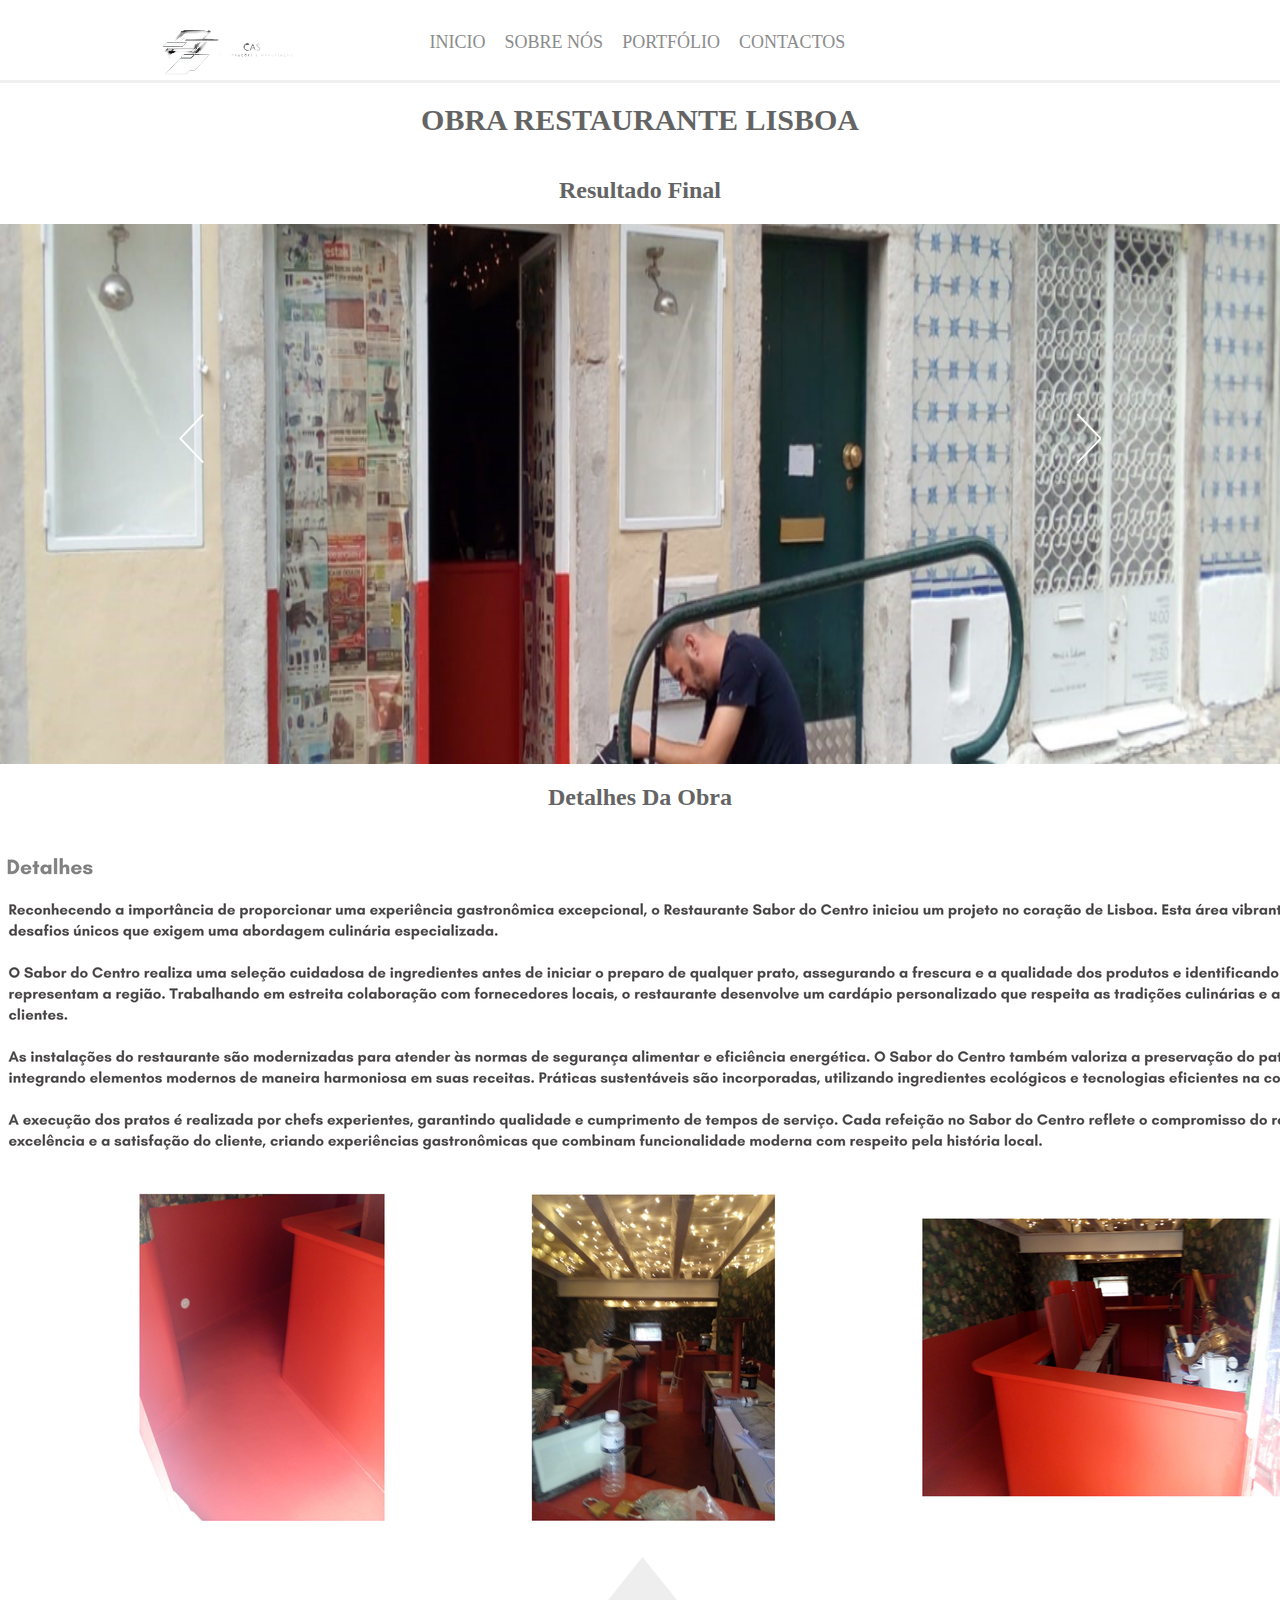
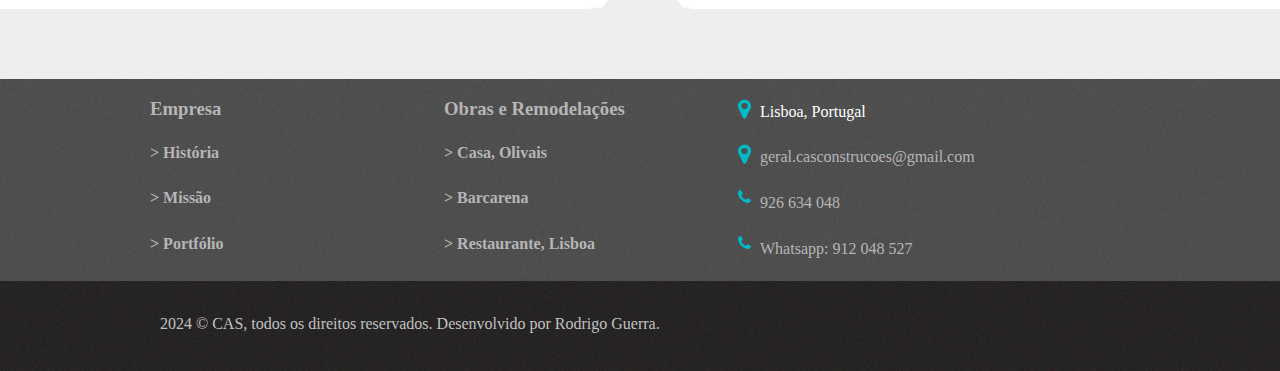
==== Algés.html @ a15d4a00 "1 commit" ====
<html lang="en">

<head>
    <link rel="stylesheet" type="text/css" href="./css/main.css">
    <link rel="stylesheet" type="text/css" href="./css/slick.css" />
    <meta charset="UTF-8">
    <meta name="viewport" content="width=device-width, initial-scale=1.0">
    <title>CAS</title>

    <style>
        a {
          text-decoration: none; /* Remove o sublinhado */
          color: rgb(182, 182, 182);
        }

        h3{
            color: rgb(182, 182, 182);
        }
    </style>
</head>

<body>
    <main class="col-100 menu-urls">
        <div class="header-2">
            <div class="logo">
                <img src="./img/logo.png" />
            </div>

            <div class="menu">
                <ul>
                    <li>
                        <a href="index.html">Inicio</a>
                    </li>
                    <li>
                        <a href="Sobre.html">Sobre nós</a>
                    </li>
                    <li>
                        <a href="servicos.html">Portfólio</a>
                    </li>
                    <li>
                        <a href="contactos.html">Contactos</a>
                    </li>
                </ul>
            </div>

            <div class="dropdown">
                <button onclick="toggleMenu()" class="dropbtn">::::::::::::<br>::::::::::::</button>
                <div id="dropdownContent" class="dropdown-content">
                    <li>
                        <a href="index.html">Inicio</a>
                    </li>
                    <li>
                        <a href="Sobre.html">Sobre nós</a>
                    </li>
                    <li>
                        <a href="servicos.html">Portfólio</a>
                    </li>
                    <li>
                        <a href="contactos.html">Contactos</a>
                    </li>
                </div>
            </div>
        </div>
    </main>
    <div class="col-100">
        <div class="content texto-destaque">
            <h1><strong>Obra Restaurante Lisboa</strong></h1>
    
            <div class="menu2">
                <ul>
                    <h2><strong>Resultado Final</strong></h2>
                </ul>
            </div>
        </div>
    </div>
    <div class="col-100">
        <div class="slider-principal">
            <img src="./img/restaurante12.png" />
            <img src="./img/restaurante2.png" />
        </div>
        
    </div>
    


    <div class="col-100">
        <div class="content texto-destaque">
    
            <div class="menu2">
                <ul>
                    <h2><strong>Detalhes Da Obra</strong></h2>
                </ul>
            </div>
        </div>
        </div>

        <div class="detalhes-olivais">
            <img src="./img/Detalhes-rest.png" />
        </div>
    </div>

    <div class="col-100 bloco-imagens-texto">
        <div class="content" style="margin-left: 16%; float: left;">
            
        </div>
    </div>
    <footer>
        <div class="col-100 footer" >
            <div class="content">
                <div class="col-4">
                    <h3><b>Empresa</b></h3>
                    <a href="./Sobre.html"><p><b>> História</b></p></a>
                    <a href="./Sobre.html"><p><b>> Missão</b></p></a>
                    <a href="./servicos.html"><p><b>> Portfólio</b></p></a>
                </div>
                <div class="col-4">
                    <h3><b>Obras e Remodelações</b></h3>
                    <a href="./Olivais.html"><p><b>> Casa, Olivais</b></p></a>
                    <a href="./Barcarena.html"><p><b>> Barcarena</b></p></a>
                    <a href="./Algés.html"><p><b>> Restaurante, Lisboa</b></p></a>
                </div>
                <div class="col-4">
                    <p class="local">Lisboa, Portugal<p>
                        <a href="mailto:geral.casconstrucoes@gmail.com"><p class="emailico">geral.casconstrucoes@gmail.com<p></a>
                         <a href="tel:+351926634048"> <p class="telefoneico">926 634 048<p></p></a>     
                         <a href="https://wa.me/351912048527"> <p class="telefoneico">Whatsapp: 912 048 527<p></p></a>          
                </div>
            </div>
    </footer>
    <div class="col-100 footer-2">
        <div class="content">

            <p>
                2024 © CAS, todos os direitos reservados. Desenvolvido por Rodrigo Guerra.
            </p>
        </div>
    </div>
    <script type="text/javascript" src="./js/jquery.js"></script>
    <script type="text/javascript" src="./js/jquery-migrate.js"></script>
    <script type="text/javascript" src="./js/slick.min.js"></script>
    <script type="text/javascript" src="./js/main.js"></script>
</body>

</html>
---- css/main.css ----
body {
width: 100%;
height: 100%;
margin: 0 auto;
}
ul {
   padding: 0px!important; 
}
.menu-principal {
width: 100%;
background-color: #524f50;
height: 60px;
}
main, .content {
margin: 0 auto;
width: 980px;
position: relative;
}
.logo {
width: 25%;
 float: left;
 margin: 1%;
 
}
.redes-sociais ul li {
margin-left: 25px;
display: inline-block;
float: left;
list-style: none;
}
.redes-sociais {
width: 25%;
float: right;
}
.header-2 {
background-color: #ffffff;
width: 980px;
margin: 0 auto;
padding: 16px;
}
.mapa
{
    width: 25%;
 float: right;
 margin: 5%;
 margin-right: 20%;
}
.menu-urls {
height: 80px;
border-bottom: 3px solid #efefef;
}
.menu ul li {
    display: inline-block;
    color: #8b8b8b;
    margin-left: 15px;
    height: 50px;
}

.menu ul li:hover {
    border-bottom: 3px solid #524f50;
}

.menu ul li a:hover {
    color: #524f50;
    
}

.menu ul li a {
    color: #8b8b8b;
    text-decoration: none;
    font-size: 18px;
    text-transform: uppercase;
}
.menu {
width: 70%;
float: left;
}

.menu2
{
    width: 100%;
    float: left;
}

.menu3
{
    width: 100%;
    right: -30%;
    float: left;
}

.menu2 ul li {
    display: inline-block;
    color: #8b8b8b;
    margin-left: 15px;
    height: 50px;
}

.menu2 ul li:hover {
    border-bottom: 3px solid #524f50;
}

.menu2 ul li a:hover {
    color: #524f50;
    
}

.menu2 ul li a {
    color: #8b8b8b;
    text-decoration: none;
    font-size: 18px;
    text-transform: uppercase;
}

.busca {
    text-align: center;
    width: 30%;
    float: right;
}
.busca input {
    background-image: url(../img/icone-search.png);
    background-repeat: no-repeat;
    height: 36px;
    padding: 12px;
    width: 190px;
    margin-top: 10px;
    background-position: 96%;
    border: 1px solid #d6d6d6;
}
.col-100 {
    width: 100%;
    float: left;
    position: relative;
    
}

.btn_sabermais
{
    width: 100%;
    padding: 12px;
    right: -32%;
    margin-top: -7%;
    position: relative;
}

.quem
{
    width: 100%;
    padding: 12px;
    right: 30%;
    float: left;
    position: relative;
}

.slider-principal{
    width: 100%;
    height: 60%;
    float: left;
    position: relative;
}

.banner-sobre
{
    padding: 12px;
    width: 100px;
    margin-top: 10px;
    right: 2%;
    float: left;
    position: relative;
}

.banner-portatil
{
    padding: 12px;
    width: 100px;
    margin-top: 10px;
    right: 2%;
    display: none;
    float: left;
    position: relative;
}

.contenttexto-destaque
{
    right: 1%;
    float: left;
    position: relative;
}
.col-102 {
    width: 100%;
    margin-top: 5%;
    float: left;
    position: relative;
}
button.slick-prev {
    font-size: 0px;
    border: none;
    width: 25px;
    height: 51px;
    z-index: 9;
    background-color: transparent;
    position: absolute;
    background-image: url(../img/anterior.png);
    top: 35%;
    left: 14%;
}
button.slick-next {
    font-size: 0px;
    border: none;
    width: 25px;
    height: 51px;
    z-index: 9;
    background-color: transparent;
    position: absolute;
    background-image: url(../img/proximo.png);
    top: 35%;
    right: 14%;
}
.slick-list {
    width: 100%!important;
}
.slick-initialized {
    overflow: hidden;
}
.slick-dots li button {
    font-size: 0px;
    border: 5px solid #ffffff;
    width: 26px;
    height: 26px;
    background: transparent;
    border-radius: 50%;
    cursor: pointer;

}
.slick-dots {
    margin: 0 auto;
    width: 50%;
    position: absolute;
    left: 50%;
    top: 600px;
}

li.slick-active button {
    background: #524f50;
}

.slick-dots li {
    padding-left: 10px;
    display: inline-block;
}

.texto-destaque {
    text-align: center;
}
.texto-destaque strong {
    color: #646464;
}
.texto-destaque h1 {
    text-transform: uppercase;
    font-size: 30px;
    color: #818181;
}
.texto-destaque p {
    font-size: 15px;
    color: #9a9a9a;
}

.col-3 {
    text-align: center;
    padding-left: 15px;
    padding-right: 15px; 
    width: 29%;
    float: left;
    position: relative;
}
.bloco-imagem img {
    margin: 0 auto;
    width: 100%;
    height: auto;
}
.bloco-imagem {
    height: 300px;
    border: 1px solid #c5c5c5;
    padding-top: 15px;
    padding-bottom: 15px;
    margin-left: 10px;
}
.bloco-imagem b, p {
    text-align: left;
}
.bloco-texto {
    margin-top: 3em;
}

h3 {
    font-weight: normal!important;
}

.bloco-imagens-texto {
    background-color: #eeeeee;
}
.bloco-imagens-texto:before {
    width: 100%;
    display: inline-block;
    content: '';
    height: 52px;
    background: #ffffff;
    background-image: url('../img/setinha.png');
    background-repeat: no-repeat;
    background-position: center;
}

.bloco-imagens-texto:after {
    width: 100%;
    display: inline-block;
    content: '';
    height: 70px;
    background: #eeeeee;
} 
.col-4 {
    float: left;
    width: 30%; 
    text-align: center;
}
.col-4 img {
cursor: pointer;
 margin: 0 auto;
 padding-top: 1em;
 vertical-align: middle;
}
.col-4 img:hover {
    margin-top: 10px!important;
    position: relative!important;
}

.misson
{
    width: 100%;
    right: -300%;
    color: #9a9a9a;
    float: left;
    position: relative;
}

.banner-sobre3
{
    width: 100%;
    right: -10%;
    float: left;
    position: relative;
}

.banner-sobre3portatil
{
    width: 100%;
    right: -5%;
    display: none;
    float: left;
    position: relative;
}
  
  p {
    margin: 20px 0;
    line-height: 1.6;
    text-align: justify;
  }

.bloco-logos {
    height: 170px;
}

.bloco-logos img {
    margin-top: 50px;
}

.footer h3 {
    text-align: left;
}

.footer {
    background-image: url('../img/footer.png');
    color: #ffffff;
}

.footer-2 {
    background-image: url('../img/footer2.png');
    color: #c1c1c1;
    height: 90px;
}


.footer p {
    width: 90%;
    text-align: left;
}

.footer-2 p {
    padding: 10px;
}

.clock {
    color: #898989!important;
}

.clock:before {
    content: '';
    width:  15px;
    height: 15px;
    display: inline-block;
    background-image: url('../img/clock.png');
    float: left;
    background-repeat: no-repeat;
    padding-left: 5px;
}

.local:before, .emailico:before, .telefoneico:before {
    content: '';
    width:  17px;
    height: 24px;
    display: inline-block;
    float: left;
    background-repeat: no-repeat;
    padding-left: 5px;
}
.local:before {
    background-image: url('../img/local.png');
}  
.emailico:before {
    background-image: url('../img/emailico.png');
}  
.telefoneico:before {
    background-image: url('../img/telefoneico.png');
}  


.imagem-mobile {
    display: none;
}

/* Mostrar a imagem padrão */
.imagem-padrao {
    display: block;
}

.menu a {
    text-decoration: none;
    color: inherit; /* Mantém a cor do texto */
    font-size: 16px; /* Tamanho de fonte padrão */
}

label {
    display: block;
    margin-bottom: 5px;
}

input, textarea {
    width: 100%;
    padding: 10px;
    margin-bottom: 20px;
    border: 1px solid #ccc;
    border-radius: 4px;
}

button {
    width: 100%;
    padding: 10px;
    background-color: #ccc;
    color: #fff;
    border: none;
    border-radius: 4px;
    cursor: pointer;
    font-size: 16px;
}

button:hover {
    background-color: white;
}

.imagem-portatil
{
    display: none;
}


.dropbtn {
    background-color: white ;
    color: #ccc;
    padding: 8px;  /* Ajustando o padding */
    font-size: 18px;  /* Reduzindo o tamanho da fonte */
    font-family:'Franklin Gothic Medium', 'Arial Narrow', Arial, sans-serif;
    border: none;
    cursor: pointer;
    width: 50px;  /* Definindo largura do botão */
    height: 50px; 
   
}


.dropdown {
    width: 70%;
    float: left;
    display: none;
}


.dropdown-content {
    display: none;
    position: absolute;
    background-color: #f9f9f9;
    box-shadow: 0px 8px 16px 0px rgba(0,0,0,0.2);
    z-index: 1;
    flex-direction: row; /* Mudando para linha */
    padding: 10px;
    border-radius: 5px;
}


.dropdown-content button {
    color: black;
    padding: 12px 16px;
    text-decoration: none;
    display: block;
    width: 100%;
    border: none;
    background: none;
    text-align: left;
    cursor: pointer;
}

.dropdown-content button:hover {
    background-color: white;
}


.show {
    display: block;
}

.imagem-telemovél
{
    display: none;
}

@media(max-width: 500px)
{
    .imagem-padrao {
        display: none;
    }
        
    .dropdown
    {
        display: block;
    }

    .menu
    {
        display: none;
    }     
    
    .imagem-telemovél
    {
        display: block;
    }

    .imagem-PC
    {
        display: none;
    }
}

@media(max-width: 1500px)
{
    .banner-sobre   
    {
        display: none
    }

    .banner-portatil
    {
        display: block;
    }

.imagem-PC
{
    display: none;
}

.banner-sobre3
{
    display: none;
}

.banner-sobre3portatil
{
    display: block;
}
}
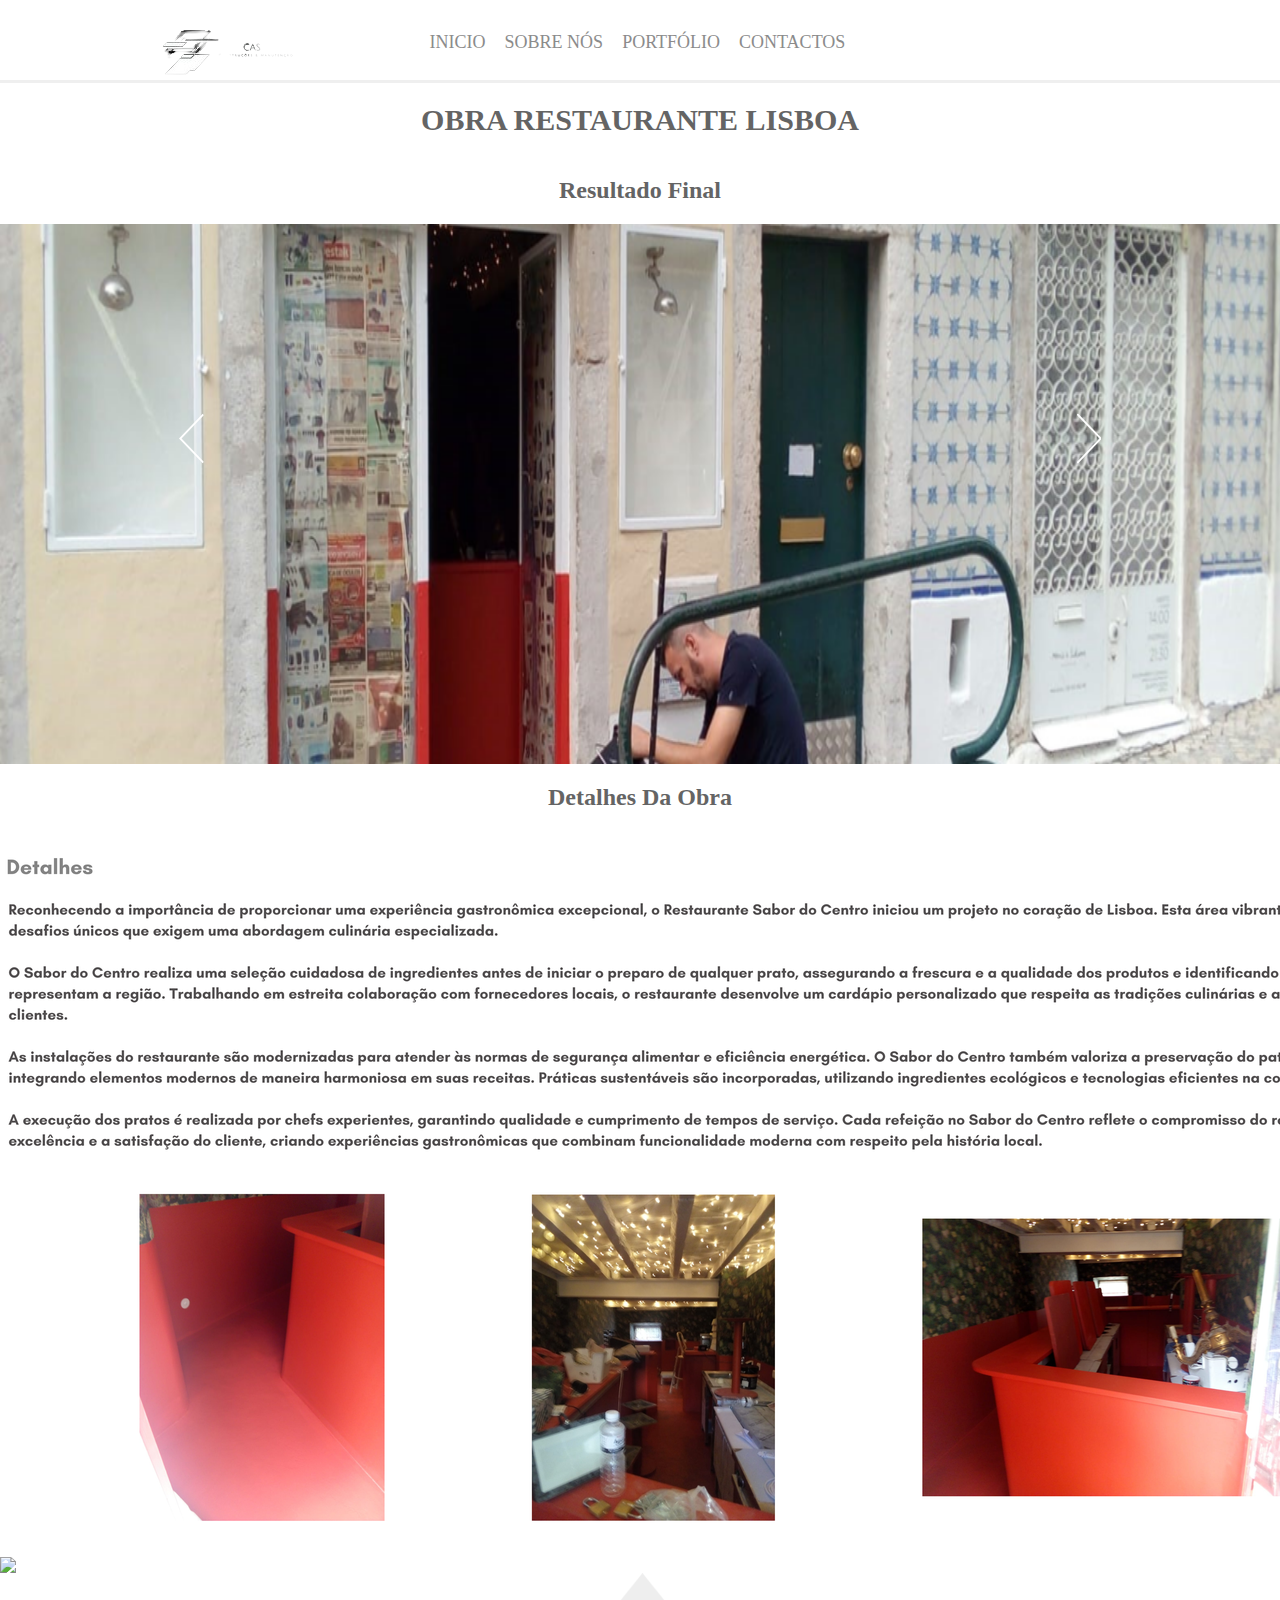
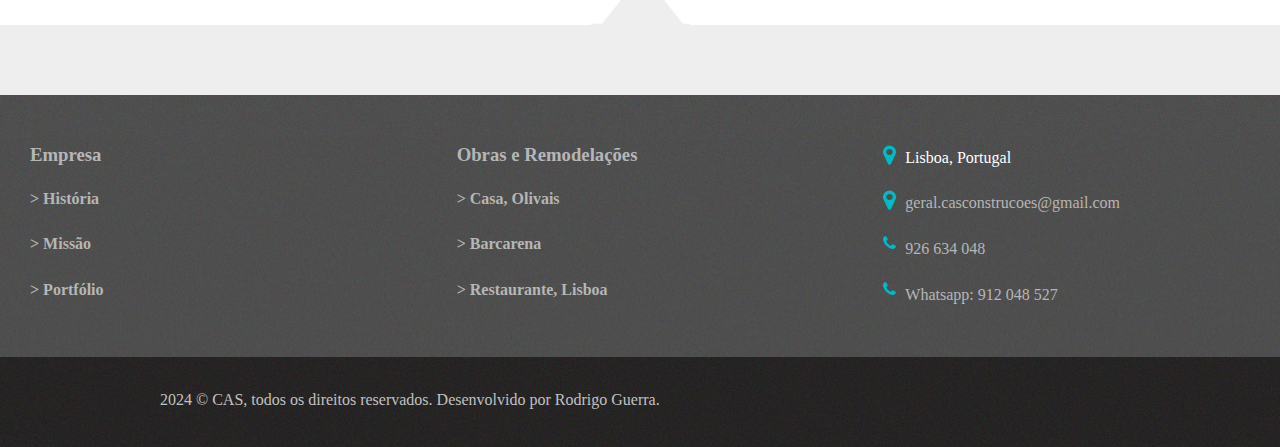
==== commit 1d565c91: "Add files via upload" ====
--- a/Algés.html
+++ b/Algés.html
@@ -95,7 +95,8 @@
         </div>
 
         <div class="detalhes-olivais">
-            <img src="./img/Detalhes-rest.png" />
+            <img src="./img/Detalhes-rest.png" class="imgpcdetalhes" />
+            <img src="./img/detalhesrest.png" class="imgteldetalhes" />
         </div>
     </div>
 
--- a/css/main.css
+++ b/css/main.css
@@ -1,54 +1,64 @@
+/* Estilos globais */
 body {
-width: 100%;
-height: 100%;
-margin: 0 auto;
-}
+    width: 100%;
+    height: 100%;
+    margin: 0;
+}
+
 ul {
-   padding: 0px!important; 
-}
+    padding: 0 !important;
+}
+
 .menu-principal {
-width: 100%;
-background-color: #524f50;
-height: 60px;
-}
+    width: 100%;
+    background-color: #524f50;
+    height: 60px;
+}
+
 main, .content {
-margin: 0 auto;
-width: 980px;
-position: relative;
-}
+    margin: 0 auto;
+    width: 980px;
+    position: relative;
+}
+
 .logo {
-width: 25%;
- float: left;
- margin: 1%;
- 
-}
+    width: 25%;
+    float: left;
+    margin: 1%;
+}
+
 .redes-sociais ul li {
-margin-left: 25px;
-display: inline-block;
-float: left;
-list-style: none;
-}
+    margin-left: 25px;
+    display: inline-block;
+    float: left;
+    list-style: none;
+}
+
 .redes-sociais {
-width: 25%;
-float: right;
-}
+    width: 25%;
+    float: right;
+}
+
 .header-2 {
-background-color: #ffffff;
-width: 980px;
-margin: 0 auto;
-padding: 16px;
-}
-.mapa
-{
+    background-color: #ffffff;
+    width: 100%;
+    max-width: 980px;
+    margin: 0 auto;
+    padding: 16px;
+}
+
+.mapa {
     width: 25%;
- float: right;
- margin: 5%;
- margin-right: 20%;
-}
+    float: right;
+    margin: 5%;
+    margin-right: 20%;
+}
+
 .menu-urls {
-height: 80px;
-border-bottom: 3px solid #efefef;
-}
+    height: 80px;
+    border-bottom: 3px solid #efefef;
+}
+
 .menu ul li {
     display: inline-block;
     color: #8b8b8b;
@@ -62,7 +72,6 @@
 
 .menu ul li a:hover {
     color: #524f50;
-    
 }
 
 .menu ul li a {
@@ -71,19 +80,18 @@
     font-size: 18px;
     text-transform: uppercase;
 }
+
 .menu {
-width: 70%;
-float: left;
-}
-
-.menu2
-{
-    width: 100%;
-    float: left;
-}
-
-.menu3
-{
+    width: 70%;
+    float: left;
+}
+
+.menu2 {
+    width: 100%;
+    float: left;
+}
+
+.menu3 {
     width: 100%;
     right: -30%;
     float: left;
@@ -102,7 +110,6 @@
 
 .menu2 ul li a:hover {
     color: #524f50;
-    
 }
 
 .menu2 ul li a {
@@ -117,6 +124,7 @@
     width: 30%;
     float: right;
 }
+
 .busca input {
     background-image: url(../img/icone-search.png);
     background-repeat: no-repeat;
@@ -127,15 +135,14 @@
     background-position: 96%;
     border: 1px solid #d6d6d6;
 }
+
 .col-100 {
     width: 100%;
     float: left;
     position: relative;
-    
-}
-
-.btn_sabermais
-{
+}
+
+.btn_sabermais {
     width: 100%;
     padding: 12px;
     right: -32%;
@@ -143,8 +150,7 @@
     position: relative;
 }
 
-.quem
-{
+.quem {
     width: 100%;
     padding: 12px;
     right: 30%;
@@ -152,15 +158,14 @@
     position: relative;
 }
 
-.slider-principal{
+.slider-principal {
     width: 100%;
     height: 60%;
     float: left;
     position: relative;
 }
 
-.banner-sobre
-{
+.banner-sobre {
     padding: 12px;
     width: 100px;
     margin-top: 10px;
@@ -169,8 +174,7 @@
     position: relative;
 }
 
-.banner-portatil
-{
+.banner-portatil {
     padding: 12px;
     width: 100px;
     margin-top: 10px;
@@ -180,18 +184,19 @@
     position: relative;
 }
 
-.contenttexto-destaque
-{
+.contenttexto-destaque {
     right: 1%;
     float: left;
     position: relative;
 }
+
 .col-102 {
     width: 100%;
     margin-top: 5%;
     float: left;
     position: relative;
 }
+
 button.slick-prev {
     font-size: 0px;
     border: none;
@@ -204,6 +209,7 @@
     top: 35%;
     left: 14%;
 }
+
 button.slick-next {
     font-size: 0px;
     border: none;
@@ -216,12 +222,15 @@
     top: 35%;
     right: 14%;
 }
+
 .slick-list {
-    width: 100%!important;
-}
+    width: 100% !important;
+}
+
 .slick-initialized {
     overflow: hidden;
 }
+
 .slick-dots li button {
     font-size: 0px;
     border: 5px solid #ffffff;
@@ -230,8 +239,8 @@
     background: transparent;
     border-radius: 50%;
     cursor: pointer;
-
-}
+}
+
 .slick-dots {
     margin: 0 auto;
     width: 50%;
@@ -252,14 +261,17 @@
 .texto-destaque {
     text-align: center;
 }
+
 .texto-destaque strong {
     color: #646464;
 }
+
 .texto-destaque h1 {
     text-transform: uppercase;
     font-size: 30px;
     color: #818181;
 }
+
 .texto-destaque p {
     font-size: 15px;
     color: #9a9a9a;
@@ -268,16 +280,18 @@
 .col-3 {
     text-align: center;
     padding-left: 15px;
-    padding-right: 15px; 
+    padding-right: 15px;
     width: 29%;
     float: left;
     position: relative;
 }
+
 .bloco-imagem img {
     margin: 0 auto;
     width: 100%;
     height: auto;
 }
+
 .bloco-imagem {
     height: 300px;
     border: 1px solid #c5c5c5;
@@ -285,20 +299,23 @@
     padding-bottom: 15px;
     margin-left: 10px;
 }
+
 .bloco-imagem b, p {
     text-align: left;
 }
+
 .bloco-texto {
     margin-top: 3em;
 }
 
 h3 {
-    font-weight: normal!important;
+    font-weight: normal !important;
 }
 
 .bloco-imagens-texto {
     background-color: #eeeeee;
 }
+
 .bloco-imagens-texto:before {
     width: 100%;
     display: inline-block;
@@ -316,25 +333,27 @@
     content: '';
     height: 70px;
     background: #eeeeee;
-} 
+}
+
 .col-4 {
     float: left;
-    width: 30%; 
+    width: 30%;
     text-align: center;
 }
+
 .col-4 img {
-cursor: pointer;
- margin: 0 auto;
- padding-top: 1em;
- vertical-align: middle;
-}
+    cursor: pointer;
+    margin: 0 auto;
+    padding-top: 1em;
+    vertical-align: middle;
+}
+
 .col-4 img:hover {
-    margin-top: 10px!important;
-    position: relative!important;
-}
-
-.misson
-{
+    margin-top: 10px !important;
+    position: relative !important;
+}
+
+.misson {
     width: 100%;
     right: -300%;
     color: #9a9a9a;
@@ -342,28 +361,26 @@
     position: relative;
 }
 
-.banner-sobre3
-{
+.banner-sobre3 {
     width: 100%;
     right: -10%;
     float: left;
     position: relative;
 }
 
-.banner-sobre3portatil
-{
+.banner-sobre3portatil {
     width: 100%;
     right: -5%;
     display: none;
     float: left;
     position: relative;
 }
-  
-  p {
+
+p {
     margin: 20px 0;
     line-height: 1.6;
     text-align: justify;
-  }
+}
 
 .bloco-logos {
     height: 170px;
@@ -388,7 +405,6 @@
     height: 90px;
 }
 
-
 .footer p {
     width: 90%;
     text-align: left;
@@ -399,12 +415,12 @@
 }
 
 .clock {
-    color: #898989!important;
+    color: #898989 !important;
 }
 
 .clock:before {
     content: '';
-    width:  15px;
+    width: 15px;
     height: 15px;
     display: inline-block;
     background-image: url('../img/clock.png');
@@ -415,37 +431,38 @@
 
 .local:before, .emailico:before, .telefoneico:before {
     content: '';
-    width:  17px;
+    width: 17px;
     height: 24px;
     display: inline-block;
     float: left;
     background-repeat: no-repeat;
     padding-left: 5px;
 }
+
 .local:before {
     background-image: url('../img/local.png');
-}  
+}
+
 .emailico:before {
     background-image: url('../img/emailico.png');
-}  
+}
+
 .telefoneico:before {
     background-image: url('../img/telefoneico.png');
-}  
-
+}
 
 .imagem-mobile {
     display: none;
 }
 
-/* Mostrar a imagem padrão */
 .imagem-padrao {
     display: block;
 }
 
 .menu a {
     text-decoration: none;
-    color: inherit; /* Mantém a cor do texto */
-    font-size: 16px; /* Tamanho de fonte padrão */
+    color: inherit;
+    font-size: 16px;
 }
 
 label {
@@ -476,44 +493,42 @@
     background-color: white;
 }
 
-.imagem-portatil
-{
+.imagem-portatil {
     display: none;
 }
 
-
 .dropbtn {
-    background-color: white ;
+    background-color: white;
     color: #ccc;
-    padding: 8px;  /* Ajustando o padding */
-    font-size: 18px;  /* Reduzindo o tamanho da fonte */
-    font-family:'Franklin Gothic Medium', 'Arial Narrow', Arial, sans-serif;
+    padding: 8px;
+    font-size: 18px;
+    font-family: 'Franklin Gothic Medium', 'Arial Narrow', Arial, sans-serif;
     border: none;
     cursor: pointer;
-    width: 50px;  /* Definindo largura do botão */
-    height: 50px; 
-   
-}
-
+    width: 50px;
+    height: 50px;
+}
 
 .dropdown {
-    width: 70%;
+    width: 73%;
     float: left;
     display: none;
+    justify-content: flex-end;
+    text-align: center;
 }
 
 
 .dropdown-content {
     display: none;
+    right: 12%;
     position: absolute;
     background-color: #f9f9f9;
     box-shadow: 0px 8px 16px 0px rgba(0,0,0,0.2);
     z-index: 1;
-    flex-direction: row; /* Mudando para linha */
+    flex-direction: row;
     padding: 10px;
     border-radius: 5px;
 }
-
 
 .dropdown-content button {
     color: black;
@@ -523,75 +538,150 @@
     width: 100%;
     border: none;
     background: none;
+    cursor: pointer;
+    padding: 0;
+    margin: 0;
+    list-style: none;
     text-align: left;
-    cursor: pointer;
 }
 
 .dropdown-content button:hover {
     background-color: white;
 }
 
-
 .show {
     display: block;
 }
 
-.imagem-telemovél
-{
+.imagem-telemovél {
     display: none;
 }
 
-@media(max-width: 500px)
-{
+.footer {
+    display: flex;
+    flex-wrap: wrap;
+    background-color: #f1f1f1;
+    padding: 20px;
+}
+
+.footer .content {
+    display: flex;
+    flex: 1;
+}
+
+.footer .col-4 {
+    flex: 1;
+    margin: 10px;
+}
+
+/* Responsividade para telas menores */
+@media (max-width: 700px) {
     .imagem-padrao {
         display: none;
     }
-        
-    .dropdown
+
+    .imagem-mobile {
+        display: block;
+        width: 73%;
+    }
+
+    .dropdown {
+        display: block;
+    }
+
+    .menu {
+        display: none;
+    }
+
+    .imagem-telemovél {
+        display: block;
+        margin: 5px;
+    }
+
+    .imagem-PC {
+        display: none;
+    }
+
+    .imagem-portatil {
+        display: none;
+    }
+
+    .footer {
+        flex-direction: column;
+    }
+
+    .footer .content {
+        flex-direction: column;
+        margin: 0;
+    }
+
+    .footer .col-4 {
+        margin: 10px 0;
+    }
+
+    .content {
+        margin: 0 auto;
+        width: 100%;
+        position: relative;
+        display: flex;
+        flex: 1;
+        display: flex;
+        flex-direction: column; /* Muda para coluna */
+        align-items: left;
+    }
+
+    .banner-sobre3portatil {
+        display: none;
+    }
+
+    .banner-sobre3 {
+        display: none;
+    }
+
+    .col-3 {
+        width: 100%; /* Ocupa 100% da largura do contêiner pai */
+        float: none; /* Remove o float */
+        display: block; /* Exibe como bloco */
+        margin-bottom: 20px; /* Adiciona margem inferior para espaçamento */
+    }
+    
+    .bloco-imagem {
+        margin: auto;
+        width: 90%; /* Ajuste conforme necessário */
+        height: auto;
+        display: flex;
+        flex: 1;
+        flex-direction: column;
+    }
+}
+
+/* Responsividade para telas entre 500px e 1500px */
+@media (min-width: 700px) and (max-width: 1500px) {
+    .banner-sobre {
+        display: none;
+    }
+
+    .banner-portatil {
+        display: block;
+    }
+
+    .imagem-PC {
+        display: none;
+    }
+
+    .imagem-telemovél {
+        display: none;
+    }
+
+    .imagem-portatil {
+        display: block;
+    }
+
+    .banner-sobre3portatil
     {
         display: block;
     }
-
-    .menu
-    {
-        display: none;
-    }     
-    
-    .imagem-telemovél
-    {
-        display: block;
-    }
-
-    .imagem-PC
-    {
-        display: none;
-    }
-}
-
-@media(max-width: 1500px)
-{
-    .banner-sobre   
-    {
-        display: none
-    }
-
-    .banner-portatil
-    {
-        display: block;
-    }
-
-.imagem-PC
-{
-    display: none;
-}
-
-.banner-sobre3
-{
-    display: none;
-}
-
-.banner-sobre3portatil
-{
-    display: block;
-}
-}+    .banner-sobre3 {
+        display: none;
+    }
+}
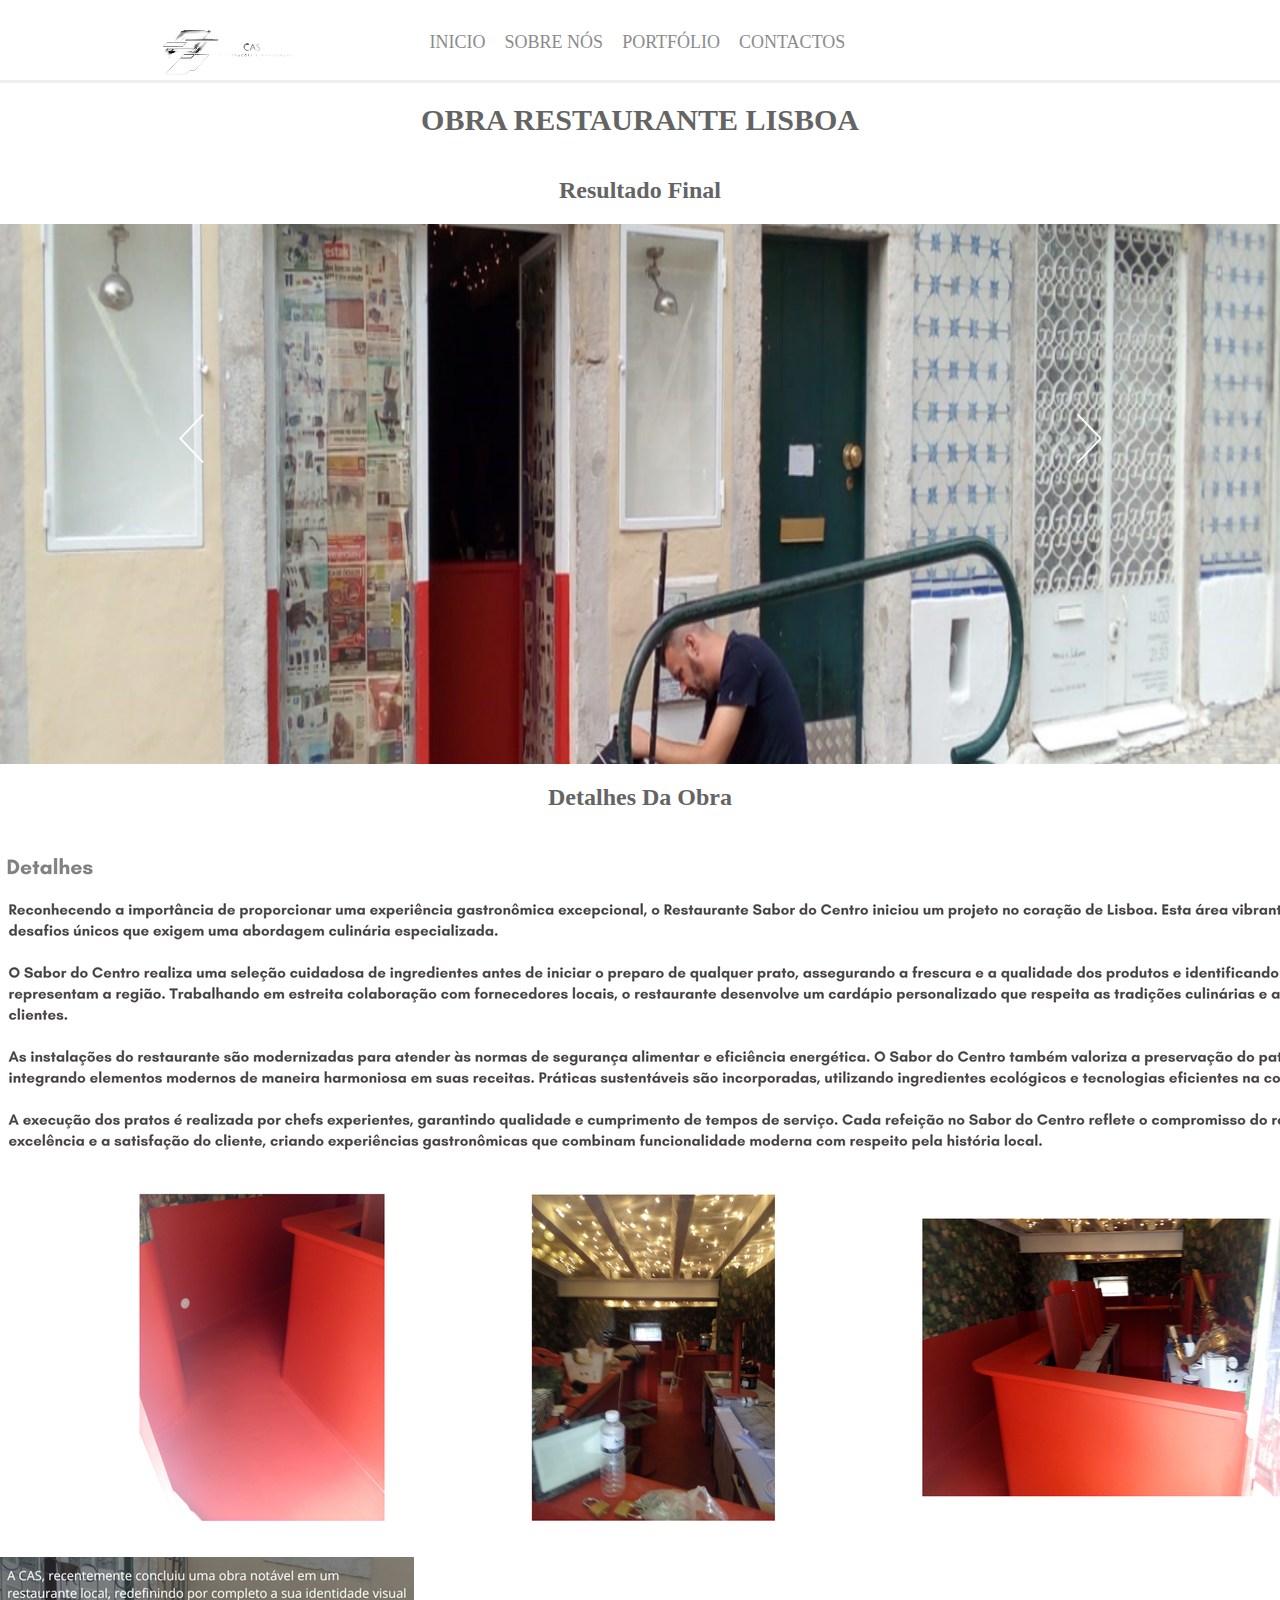
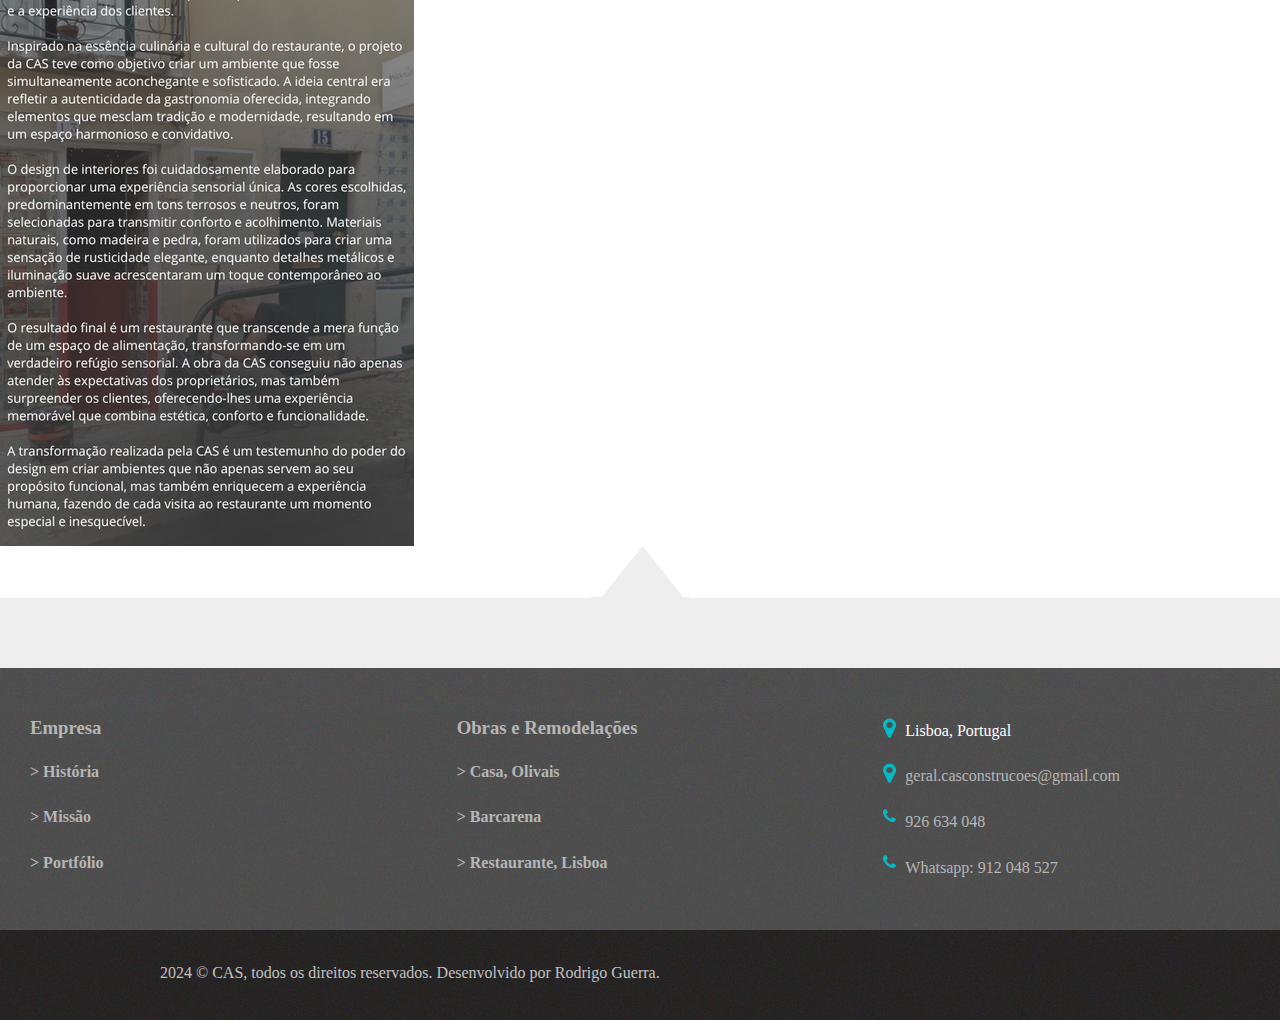
==== commit 76ef7809: "Add files via upload" ====
--- a/Algés.html
+++ b/Algés.html
@@ -95,8 +95,8 @@
         </div>
 
         <div class="detalhes-olivais">
-            <img src="./img/Detalhes-rest.png" class="imgpcdetalhes" />
-            <img src="./img/detalhesrest.png" class="imgteldetalhes" />
+            <img src="./img/Detalhes-rest.png" class="imgpcdetalhes2" />
+            <img src="./img/detalhesrest.png" class="imgteldetalhes2" />
         </div>
     </div>
 
